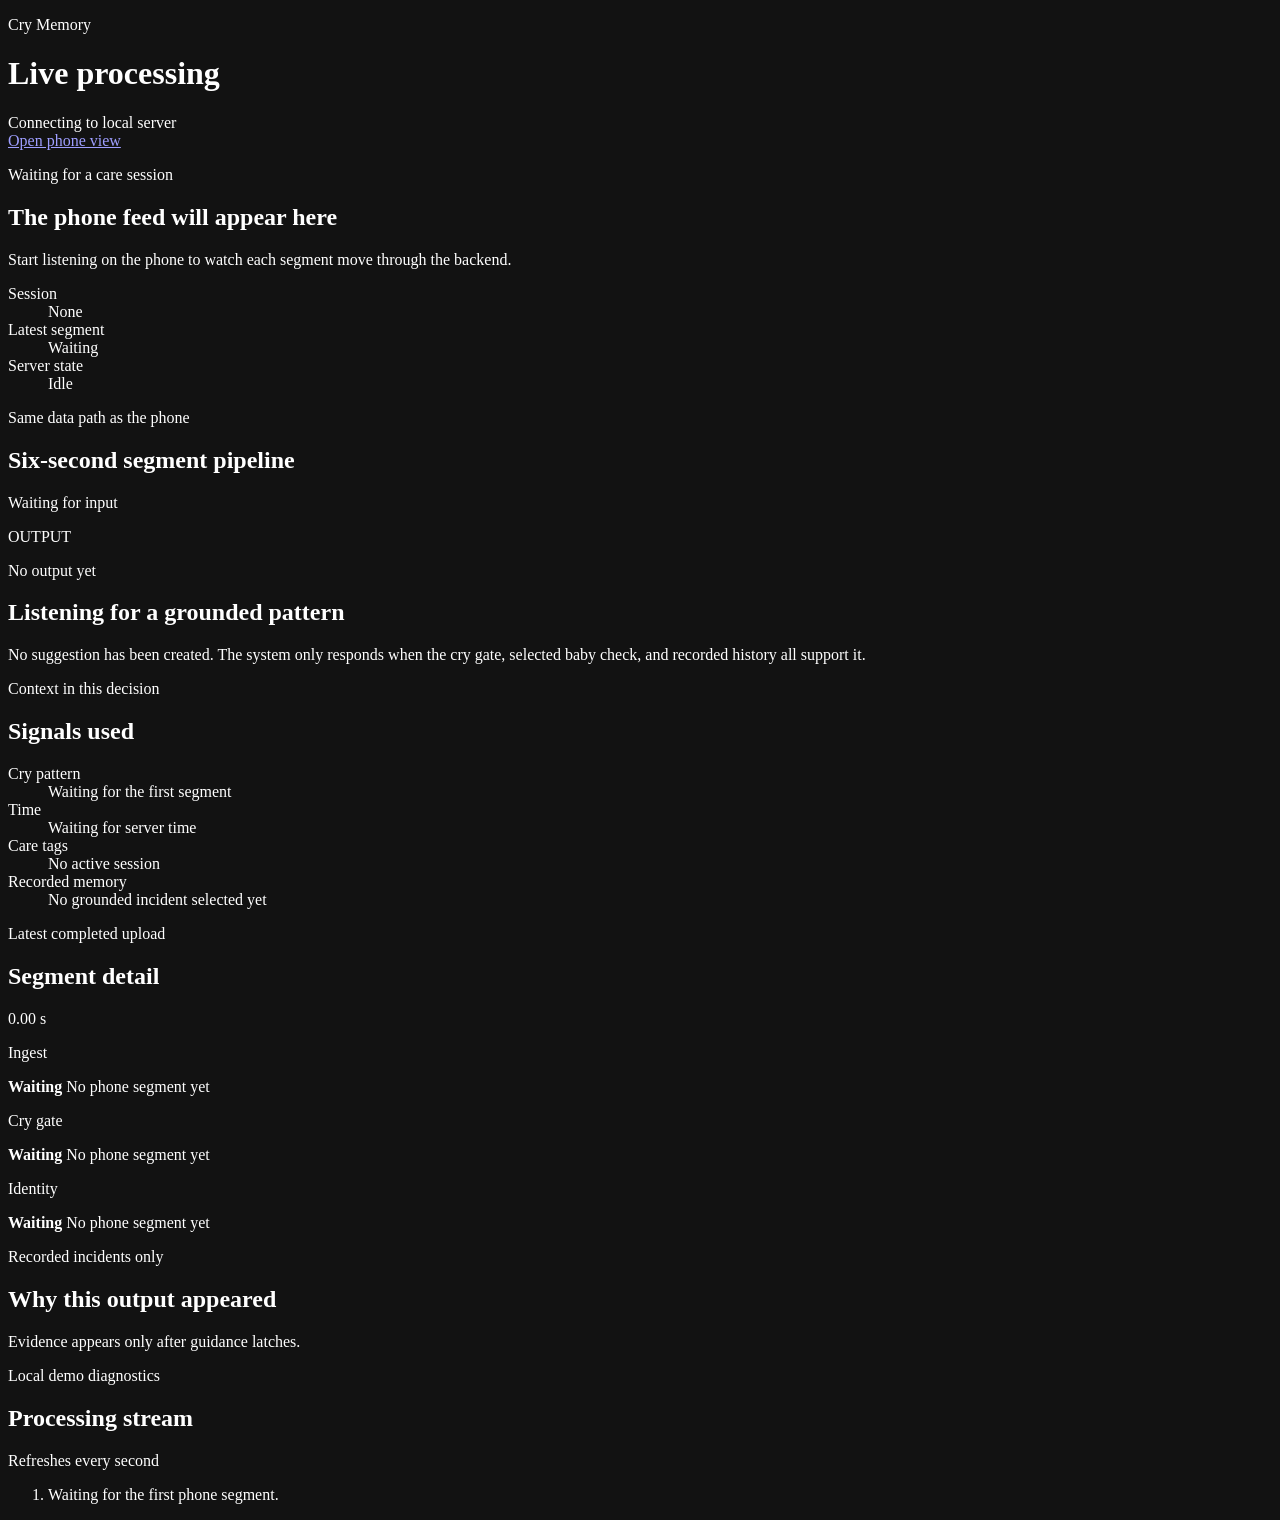
==== web/backend.html @ 1e2150c4 "demo: add live backend processing monitor" ====
<!doctype html>
<html lang="en">
  <head>
    <meta charset="utf-8">
    <meta name="viewport" content="width=device-width,initial-scale=1">
    <meta name="color-scheme" content="dark">
    <title>Cry Memory | Live processing</title>
    <link rel="stylesheet" href="/backend.css">
    <script src="/backend.js" defer></script>
  </head>
  <body data-live="false">
    <div class="scanline" aria-hidden="true"></div>
    <header class="topbar">
      <div class="brand">
        <span class="brand-mark" aria-hidden="true">
          <i></i><i></i><i></i><i></i><i></i>
        </span>
        <div>
          <p class="eyebrow">Cry Memory</p>
          <h1>Live processing</h1>
        </div>
      </div>
      <div class="server-state" id="server-state" role="status" aria-live="polite">
        <span class="state-light" aria-hidden="true"></span>
        <span id="server-state-copy">Connecting to local server</span>
      </div>
      <a class="phone-link" href="/">Open phone view</a>
    </header>

    <main>
      <section class="run-header" aria-labelledby="run-title">
        <div>
          <p class="eyebrow" id="run-kicker">Waiting for a care session</p>
          <h2 id="run-title">The phone feed will appear here</h2>
          <p class="run-summary" id="run-summary">
            Start listening on the phone to watch each segment move through the backend.
          </p>
        </div>
        <dl class="run-facts" aria-label="Current run">
          <div>
            <dt>Session</dt>
            <dd id="session-id">None</dd>
          </div>
          <div>
            <dt>Latest segment</dt>
            <dd id="segment-id">Waiting</dd>
          </div>
          <div>
            <dt>Server state</dt>
            <dd id="session-state">Idle</dd>
          </div>
        </dl>
      </section>

      <section class="flow-panel" aria-labelledby="flow-title">
        <div class="section-heading">
          <div>
            <p class="eyebrow">Same data path as the phone</p>
            <h2 id="flow-title">Six-second segment pipeline</h2>
          </div>
          <p id="flow-clock">Waiting for input</p>
        </div>
        <ol class="signal-rail" id="signal-rail"></ol>
      </section>

      <div class="dashboard-grid">
        <section class="decision-panel" id="decision-panel" aria-labelledby="decision-title">
          <div class="decision-index" aria-hidden="true">OUTPUT</div>
          <div class="decision-copy">
            <p class="eyebrow" id="decision-state">No output yet</p>
            <h2 id="decision-title">Listening for a grounded pattern</h2>
            <p class="decision-lede" id="decision-recommendation">
              No suggestion has been created. The system only responds when the cry gate,
              selected baby check, and recorded history all support it.
            </p>
            <p class="decision-detail" id="decision-detail"></p>
            <p class="decision-evidence" id="decision-evidence"></p>
          </div>
          <div class="latch-stamp" id="latch-stamp" hidden>
            <span>Latched</span>
            <strong id="latch-time"></strong>
          </div>
        </section>

        <aside class="context-panel" aria-labelledby="context-title">
          <div class="section-heading compact">
            <div>
              <p class="eyebrow">Context in this decision</p>
              <h2 id="context-title">Signals used</h2>
            </div>
          </div>
          <dl class="factor-list" id="factor-list">
            <div>
              <dt>Cry pattern</dt>
              <dd>Waiting for the first segment</dd>
            </div>
            <div>
              <dt>Time</dt>
              <dd>Waiting for server time</dd>
            </div>
            <div>
              <dt>Care tags</dt>
              <dd>No active session</dd>
            </div>
            <div>
              <dt>Recorded memory</dt>
              <dd>No grounded incident selected yet</dd>
            </div>
          </dl>
        </aside>
      </div>

      <div class="detail-grid">
        <section class="segment-panel" aria-labelledby="segment-title">
          <div class="section-heading compact">
            <div>
              <p class="eyebrow">Latest completed upload</p>
              <h2 id="segment-title">Segment detail</h2>
            </div>
            <span class="segment-duration" id="segment-duration">0.00 s</span>
          </div>
          <div class="segment-stages" id="segment-stages">
            <article>
              <p>Ingest</p>
              <strong>Waiting</strong>
              <span>No phone segment yet</span>
            </article>
            <article>
              <p>Cry gate</p>
              <strong>Waiting</strong>
              <span>No phone segment yet</span>
            </article>
            <article>
              <p>Identity</p>
              <strong>Waiting</strong>
              <span>No phone segment yet</span>
            </article>
          </div>
        </section>

        <section class="evidence-panel" aria-labelledby="evidence-title">
          <div class="section-heading compact">
            <div>
              <p class="eyebrow">Recorded incidents only</p>
              <h2 id="evidence-title">Why this output appeared</h2>
            </div>
          </div>
          <div class="evidence-list" id="evidence-list">
            <p class="empty-copy">Evidence appears only after guidance latches.</p>
          </div>
        </section>
      </div>

      <section class="event-panel" aria-labelledby="event-title">
        <div class="section-heading compact">
          <div>
            <p class="eyebrow">Local demo diagnostics</p>
            <h2 id="event-title">Processing stream</h2>
          </div>
          <span class="poll-label">Refreshes every second</span>
        </div>
        <ol class="event-stream" id="event-stream" aria-live="polite">
          <li class="event-empty">Waiting for the first phone segment.</li>
        </ol>
      </section>
    </main>
  </body>
</html>
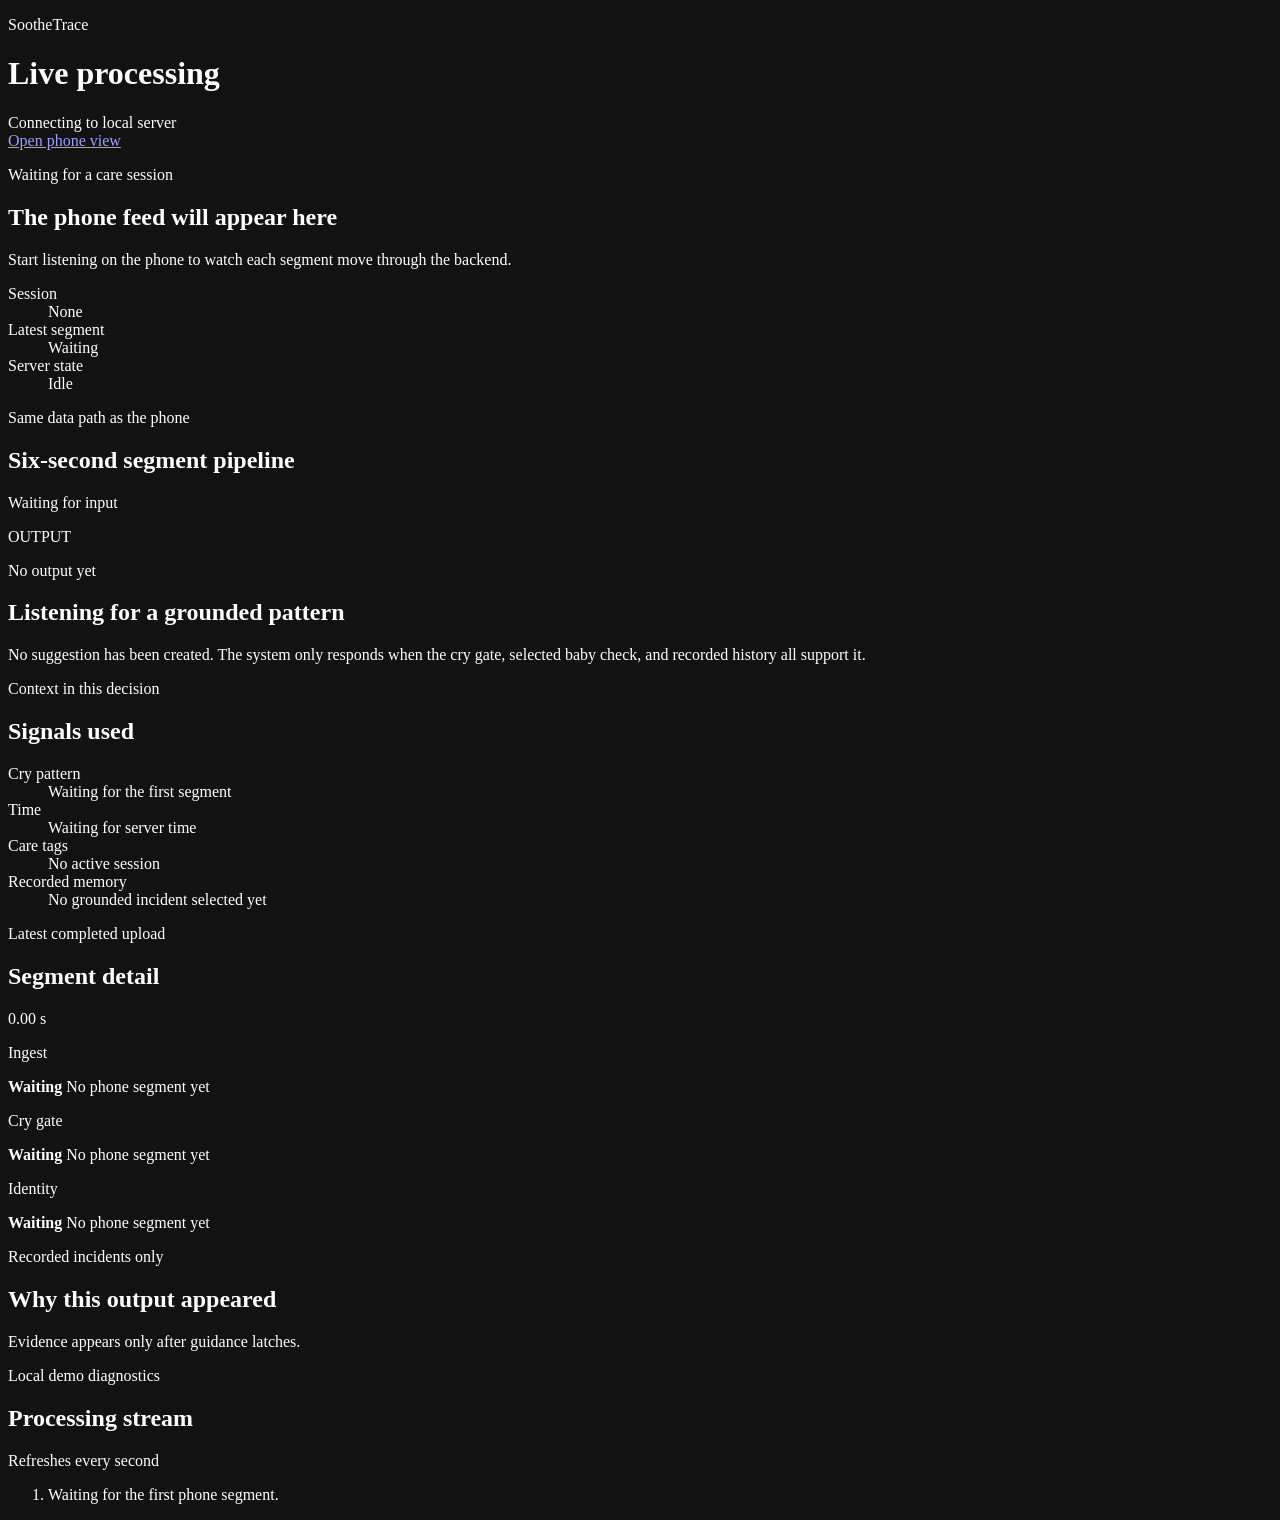
==== commit 7f50f169: "merge: ship SootheTrace care demo" ====
--- a/web/backend.html
+++ b/web/backend.html
@@ -4,7 +4,7 @@
     <meta charset="utf-8">
     <meta name="viewport" content="width=device-width,initial-scale=1">
     <meta name="color-scheme" content="dark">
-    <title>Cry Memory | Live processing</title>
+    <title>SootheTrace | Live processing</title>
     <link rel="stylesheet" href="/backend.css">
     <script src="/backend.js" defer></script>
   </head>
@@ -16,7 +16,7 @@
           <i></i><i></i><i></i><i></i><i></i>
         </span>
         <div>
-          <p class="eyebrow">Cry Memory</p>
+          <p class="eyebrow">SootheTrace</p>
           <h1>Live processing</h1>
         </div>
       </div>
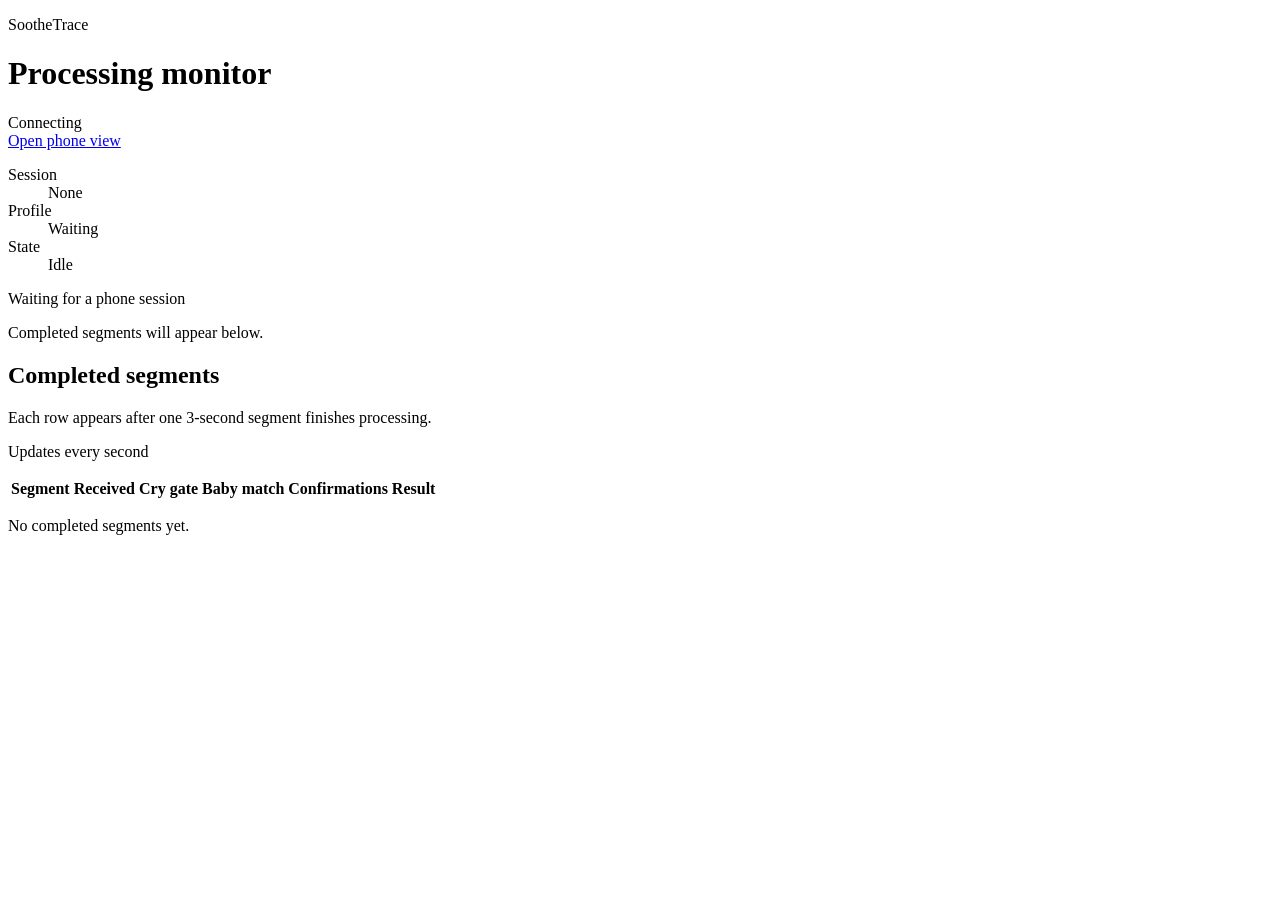
==== commit b0189510: "Ship tested SootheTrace care demo release" ====
--- a/web/backend.html
+++ b/web/backend.html
@@ -3,165 +3,87 @@
   <head>
     <meta charset="utf-8">
     <meta name="viewport" content="width=device-width,initial-scale=1">
-    <meta name="color-scheme" content="dark">
-    <title>SootheTrace | Live processing</title>
+    <meta name="color-scheme" content="light">
+    <title>SootheTrace | Processing monitor</title>
     <link rel="stylesheet" href="/backend.css">
     <script src="/backend.js" defer></script>
   </head>
-  <body data-live="false">
-    <div class="scanline" aria-hidden="true"></div>
-    <header class="topbar">
-      <div class="brand">
-        <span class="brand-mark" aria-hidden="true">
-          <i></i><i></i><i></i><i></i><i></i>
-        </span>
-        <div>
-          <p class="eyebrow">SootheTrace</p>
-          <h1>Live processing</h1>
+  <body data-connected="false">
+    <header class="monitor-header">
+      <div>
+        <p class="product-name">SootheTrace</p>
+        <h1>Processing monitor</h1>
+      </div>
+      <div class="header-actions">
+        <div class="connection-status" id="connection-status" role="status" aria-live="polite">
+          <span class="connection-dot" aria-hidden="true"></span>
+          <span id="connection-copy">Connecting</span>
         </div>
+        <a href="/">Open phone view</a>
       </div>
-      <div class="server-state" id="server-state" role="status" aria-live="polite">
-        <span class="state-light" aria-hidden="true"></span>
-        <span id="server-state-copy">Connecting to local server</span>
-      </div>
-      <a class="phone-link" href="/">Open phone view</a>
     </header>
 
     <main>
-      <section class="run-header" aria-labelledby="run-title">
-        <div>
-          <p class="eyebrow" id="run-kicker">Waiting for a care session</p>
-          <h2 id="run-title">The phone feed will appear here</h2>
-          <p class="run-summary" id="run-summary">
-            Start listening on the phone to watch each segment move through the backend.
-          </p>
-        </div>
-        <dl class="run-facts" aria-label="Current run">
+      <section class="session-strip" aria-label="Current processing session">
+        <dl class="session-facts">
           <div>
             <dt>Session</dt>
-            <dd id="session-id">None</dd>
+            <dd id="session-value">None</dd>
           </div>
           <div>
-            <dt>Latest segment</dt>
-            <dd id="segment-id">Waiting</dd>
+            <dt>Profile</dt>
+            <dd id="profile-value">Waiting</dd>
           </div>
           <div>
-            <dt>Server state</dt>
+            <dt>State</dt>
             <dd id="session-state">Idle</dd>
           </div>
         </dl>
+        <div class="current-summary" role="status" aria-live="polite">
+          <p id="current-state">Waiting for a phone session</p>
+          <p id="current-detail">Completed segments will appear below.</p>
+        </div>
       </section>
 
-      <section class="flow-panel" aria-labelledby="flow-title">
-        <div class="section-heading">
+      <section class="segment-section" aria-labelledby="segment-heading">
+        <div class="section-header">
           <div>
-            <p class="eyebrow">Same data path as the phone</p>
-            <h2 id="flow-title">Six-second segment pipeline</h2>
+            <h2 id="segment-heading">Completed segments</h2>
+            <p>Each row appears after one 3-second segment finishes processing.</p>
           </div>
-          <p id="flow-clock">Waiting for input</p>
+          <p class="refresh-copy">Updates every second</p>
         </div>
-        <ol class="signal-rail" id="signal-rail"></ol>
+
+        <div class="table-scroll">
+          <table id="segment-table">
+            <thead>
+              <tr>
+                <th scope="col">Segment</th>
+                <th scope="col">Received</th>
+                <th scope="col">Cry gate</th>
+                <th scope="col">Baby match</th>
+                <th scope="col">Confirmations</th>
+                <th scope="col">Result</th>
+              </tr>
+            </thead>
+            <tbody id="segment-rows"></tbody>
+          </table>
+          <p class="empty-table" id="empty-table">No completed segments yet.</p>
+        </div>
       </section>
 
-      <div class="dashboard-grid">
-        <section class="decision-panel" id="decision-panel" aria-labelledby="decision-title">
-          <div class="decision-index" aria-hidden="true">OUTPUT</div>
-          <div class="decision-copy">
-            <p class="eyebrow" id="decision-state">No output yet</p>
-            <h2 id="decision-title">Listening for a grounded pattern</h2>
-            <p class="decision-lede" id="decision-recommendation">
-              No suggestion has been created. The system only responds when the cry gate,
-              selected baby check, and recorded history all support it.
-            </p>
-            <p class="decision-detail" id="decision-detail"></p>
-            <p class="decision-evidence" id="decision-evidence"></p>
+      <section class="suggestion-panel" id="suggestion-panel" hidden aria-labelledby="suggestion-recommendation">
+        <div class="suggestion-heading">
+          <div>
+            <p class="suggestion-state">Suggestion ready</p>
+            <h2 id="suggestion-recommendation"></h2>
           </div>
-          <div class="latch-stamp" id="latch-stamp" hidden>
-            <span>Latched</span>
-            <strong id="latch-time"></strong>
-          </div>
-        </section>
-
-        <aside class="context-panel" aria-labelledby="context-title">
-          <div class="section-heading compact">
-            <div>
-              <p class="eyebrow">Context in this decision</p>
-              <h2 id="context-title">Signals used</h2>
-            </div>
-          </div>
-          <dl class="factor-list" id="factor-list">
-            <div>
-              <dt>Cry pattern</dt>
-              <dd>Waiting for the first segment</dd>
-            </div>
-            <div>
-              <dt>Time</dt>
-              <dd>Waiting for server time</dd>
-            </div>
-            <div>
-              <dt>Care tags</dt>
-              <dd>No active session</dd>
-            </div>
-            <div>
-              <dt>Recorded memory</dt>
-              <dd>No grounded incident selected yet</dd>
-            </div>
-          </dl>
-        </aside>
-      </div>
-
-      <div class="detail-grid">
-        <section class="segment-panel" aria-labelledby="segment-title">
-          <div class="section-heading compact">
-            <div>
-              <p class="eyebrow">Latest completed upload</p>
-              <h2 id="segment-title">Segment detail</h2>
-            </div>
-            <span class="segment-duration" id="segment-duration">0.00 s</span>
-          </div>
-          <div class="segment-stages" id="segment-stages">
-            <article>
-              <p>Ingest</p>
-              <strong>Waiting</strong>
-              <span>No phone segment yet</span>
-            </article>
-            <article>
-              <p>Cry gate</p>
-              <strong>Waiting</strong>
-              <span>No phone segment yet</span>
-            </article>
-            <article>
-              <p>Identity</p>
-              <strong>Waiting</strong>
-              <span>No phone segment yet</span>
-            </article>
-          </div>
-        </section>
-
-        <section class="evidence-panel" aria-labelledby="evidence-title">
-          <div class="section-heading compact">
-            <div>
-              <p class="eyebrow">Recorded incidents only</p>
-              <h2 id="evidence-title">Why this output appeared</h2>
-            </div>
-          </div>
-          <div class="evidence-list" id="evidence-list">
-            <p class="empty-copy">Evidence appears only after guidance latches.</p>
-          </div>
-        </section>
-      </div>
-
-      <section class="event-panel" aria-labelledby="event-title">
-        <div class="section-heading compact">
-          <div>
-            <p class="eyebrow">Local demo diagnostics</p>
-            <h2 id="event-title">Processing stream</h2>
-          </div>
-          <span class="poll-label">Refreshes every second</span>
+          <p class="suggestion-time" id="suggestion-time"></p>
         </div>
-        <ol class="event-stream" id="event-stream" aria-live="polite">
-          <li class="event-empty">Waiting for the first phone segment.</li>
-        </ol>
+        <p class="suggestion-copy" id="suggestion-interpretation"></p>
+        <p class="suggestion-copy" id="suggestion-pattern"></p>
+        <p class="suggestion-copy" id="suggestion-summary"></p>
+        <div class="evidence-list" id="evidence-list"></div>
       </section>
     </main>
   </body>
